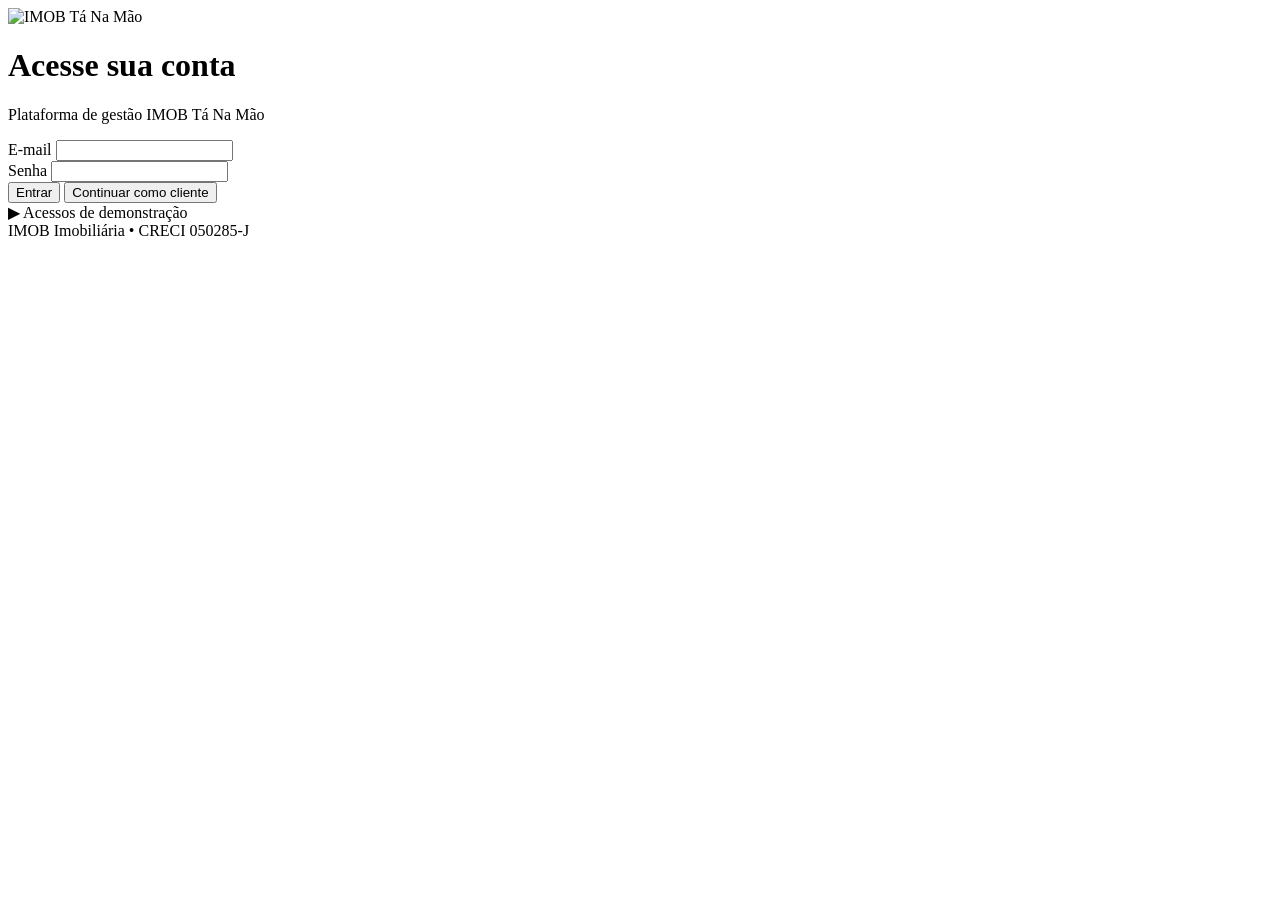
==== LoginPrincipal.html @ 8aacc87e "Renomeando arquivos da tela de login" ====
<!DOCTYPE html>
<html lang="pt-BR">
<head>
    <meta charset="UTF-8">
    <meta name="viewport" content="width=device-width, initial-scale=1.0">
    <title>IMOB Tá Na Mão - Login</title>
    <link rel="stylesheet" href="estilos.css">
</head>
<body>

    <div class="container">
        <!-- Coluna da Esquerda: Logótipo e Títulos -->
        <div class="brand-section">
            <div class="logo-box">
                <!-- Substituir pela imagem do logótipo -->
                <img src="logo-imob.png" alt="IMOB Tá Na Mão">
            </div>
            <h1 class="title">Acesse sua conta</h1>
            <p class="subtitle">Plataforma de gestão IMOB Tá Na Mão</p>
        </div>

        <!-- Coluna da Direita: Formulário de Login -->
        <div class="form-section">
            <div class="card">
                <form>
                    <div class="input-group">
                        <label for="email">E-mail</label>
                        <input type="email" id="email" placeholder="">
                    </div>
                    <div class="input-group">
                        <label for="senha">Senha</label>
                        <input type="password" id="senha" placeholder="">
                    </div>
                    <button type="submit" class="btn-primary">Entrar</button>
                    <button type="button" class="btn-secondary">Continuar como cliente</button>
                </form>
            </div>

            <div class="demo-card">
                <span>&#9654;</span> Acessos de demonstração
            </div>

            <div class="footer-text">
                IMOB Imobiliária &bull; CRECI 050285-J
            </div>
        </div>
    </div>

</body>
</html>

<!--login pricipal-->
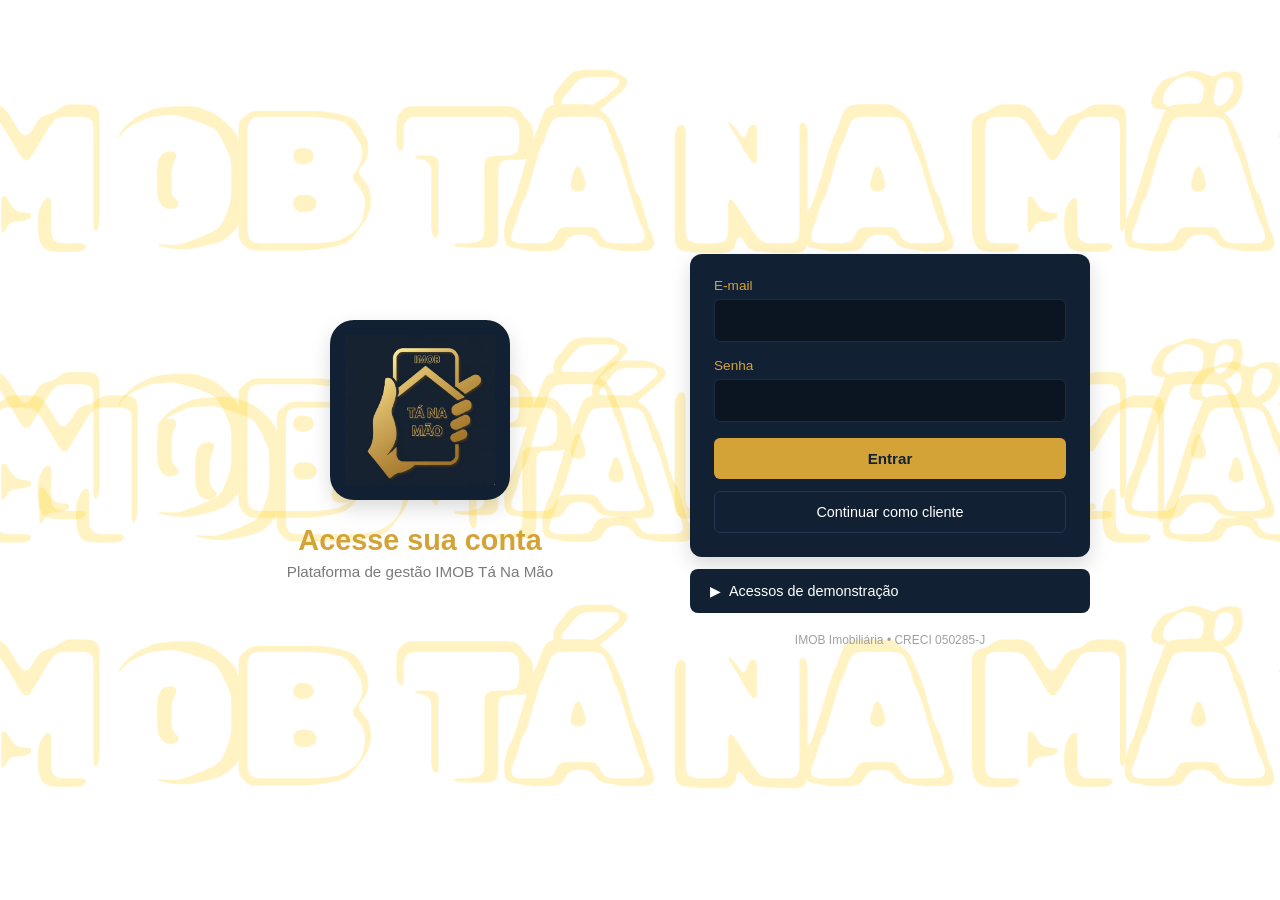
==== commit 88d37b7d: "Atualização tela de login" ====
--- a/LoginPrincipal.html
+++ b/LoginPrincipal.html
@@ -4,7 +4,7 @@
     <meta charset="UTF-8">
     <meta name="viewport" content="width=device-width, initial-scale=1.0">
     <title>IMOB Tá Na Mão - Login</title>
-    <link rel="stylesheet" href="estilos.css">
+    <link rel="stylesheet" href="LoginPricipal.css">
 </head>
 <body>
 
@@ -13,7 +13,7 @@
         <div class="brand-section">
             <div class="logo-box">
                 <!-- Substituir pela imagem do logótipo -->
-                <img src="logo-imob.png" alt="IMOB Tá Na Mão">
+                <img src="imagens/imob ta na mao logo.jpg" alt="IMOB Tá Na Mão">
             </div>
             <h1 class="title">Acesse sua conta</h1>
             <p class="subtitle">Plataforma de gestão IMOB Tá Na Mão</p>
--- a/LoginPricipal.css
+++ b/LoginPricipal.css
@@ -0,0 +1,173 @@
+* {
+    box-sizing: border-box;
+    margin: 0;
+    padding: 0;
+    font-family: 'Segoe UI', Tahoma, Geneva, Verdana, sans-serif;
+}
+
+body {
+    background-color: #f7f5f0;
+    background-image: radial-gradient(#e5e0d8 1px, transparent 1px);
+    background-size: 20px 20px;
+    display: flex;
+    justify-content: center;
+    align-items: center;
+    min-height: 100vh;
+    padding: 20px;
+}
+body { background-image: url("imagens/IMOB\ TÁ\ NA\ MÃO\ FUNDO.png"); background-size: cover; background-position: center; background-repeat: no-repeat; }
+
+.container {
+    display: flex;
+    flex-direction: row;
+    align-items: center;
+    justify-content: space-between;
+    max-width: 900px;
+    width: 100%;
+    gap: 40px;
+}
+
+/* Coluna da Esquerda */
+.brand-section {
+    flex: 1;
+    display: flex;
+    flex-direction: column;
+    align-items: center;
+    text-align: center;
+}
+
+.logo-box {
+    background-color: #122033;
+    width: 180px;
+    height: 180px;
+    border-radius: 24px;
+    display: flex;
+    flex-direction: column;
+    justify-content: center;
+    align-items: center;
+    padding: 15px;
+    box-shadow: 0 8px 20px rgba(0, 0, 0, 0.15);
+    margin-bottom: 24px;
+}
+
+.logo-box img {
+    max-width: 100%;
+    max-height: 100%;
+    object-fit: contain;
+}
+
+.title {
+    color: #d4a338;
+    font-size: 1.8rem;
+    font-weight: bold;
+    margin-bottom: 6px;
+}
+
+.subtitle {
+    color: #7a7a7a;
+    font-size: 0.95rem;
+}
+
+/* Coluna da Direita */
+.form-section {
+    flex: 1;
+    display: flex;
+    flex-direction: column;
+    gap: 12px;
+    width: 100%;
+    max-width: 400px;
+}
+
+.card {
+    background-color: #122033;
+    border-radius: 12px;
+    padding: 24px;
+    box-shadow: 0 8px 20px rgba(0, 0, 0, 0.15);
+}
+
+.input-group {
+    margin-bottom: 16px;
+}
+
+.input-group label {
+    display: block;
+    color: #d4a338;
+    font-size: 0.85rem;
+    margin-bottom: 6px;
+}
+
+.input-group input {
+    width: 100%;
+    padding: 12px;
+    background-color: #0b1522;
+    border: 1px solid #1c2d42;
+    border-radius: 6px;
+    color: #ffffff;
+    font-size: 0.95rem;
+    outline: none;
+}
+
+.input-group input:focus {
+    border-color: #d4a338;
+}
+
+.btn-primary {
+    width: 100%;
+    padding: 12px;
+    background-color: #d4a338;
+    color: #122033;
+    border: none;
+    border-radius: 6px;
+    font-weight: bold;
+    font-size: 0.95rem;
+    cursor: pointer;
+    margin-bottom: 12px;
+    transition: background-color 0.2s;
+}
+
+.btn-primary:hover {
+    background-color: #c3942b;
+}
+
+.btn-secondary {
+    width: 100%;
+    padding: 12px;
+    background-color: transparent;
+    color: #ffffff;
+    border: 1px solid #233750;
+    border-radius: 6px;
+    font-size: 0.9rem;
+    cursor: pointer;
+    transition: background-color 0.2s;
+}
+
+.btn-secondary:hover {
+    background-color: #1c2d42;
+}
+
+.demo-card {
+    background-color: #122033;
+    border-radius: 8px;
+    padding: 14px 20px;
+    color: #ffffff;
+    font-size: 0.9rem;
+    display: flex;
+    align-items: center;
+    gap: 8px;
+    cursor: pointer;
+}
+
+.footer-text {
+    color: #a0a0a0;
+    font-size: 0.75rem;
+    text-align: center;
+    margin-top: 8px;
+}
+
+/* Adaptabilidade móvel */
+@media (max-width: 768px) {
+    .container {
+        flex-direction: column;
+        gap: 24px;
+    }
+}
